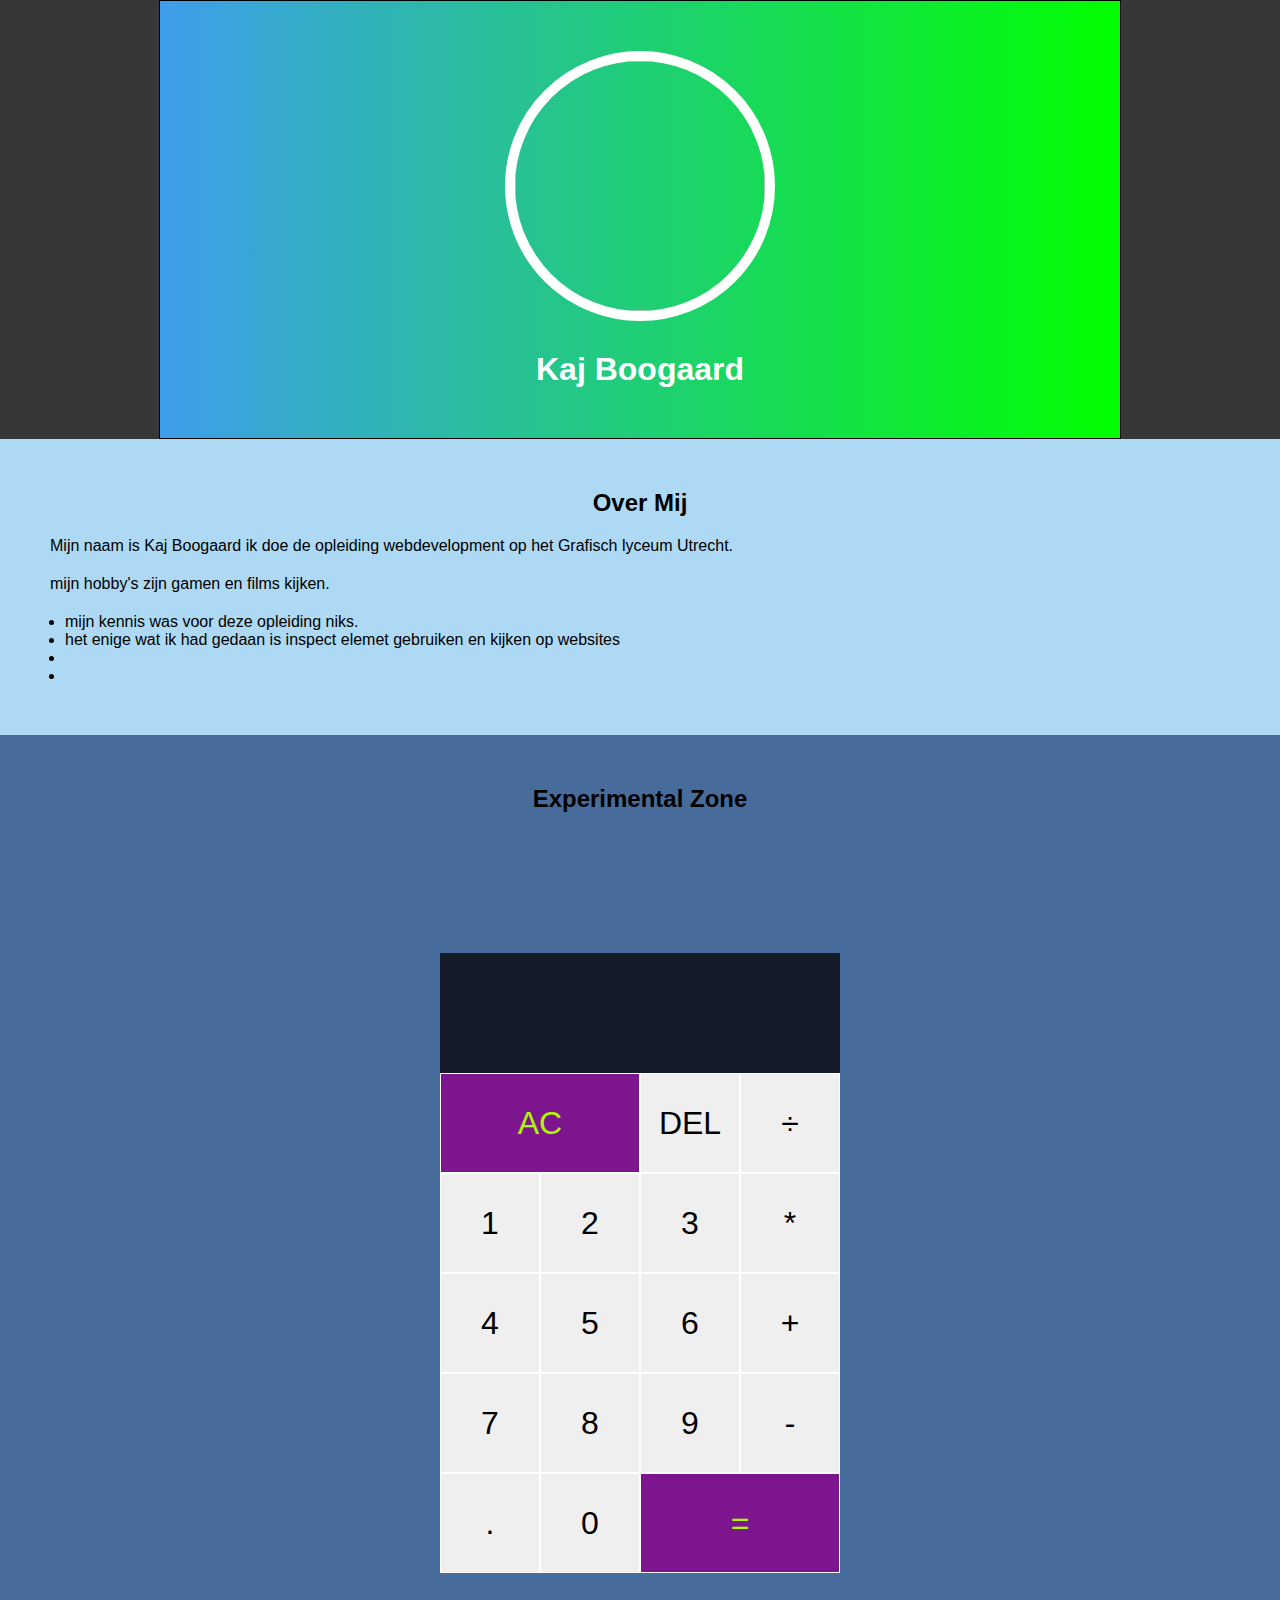
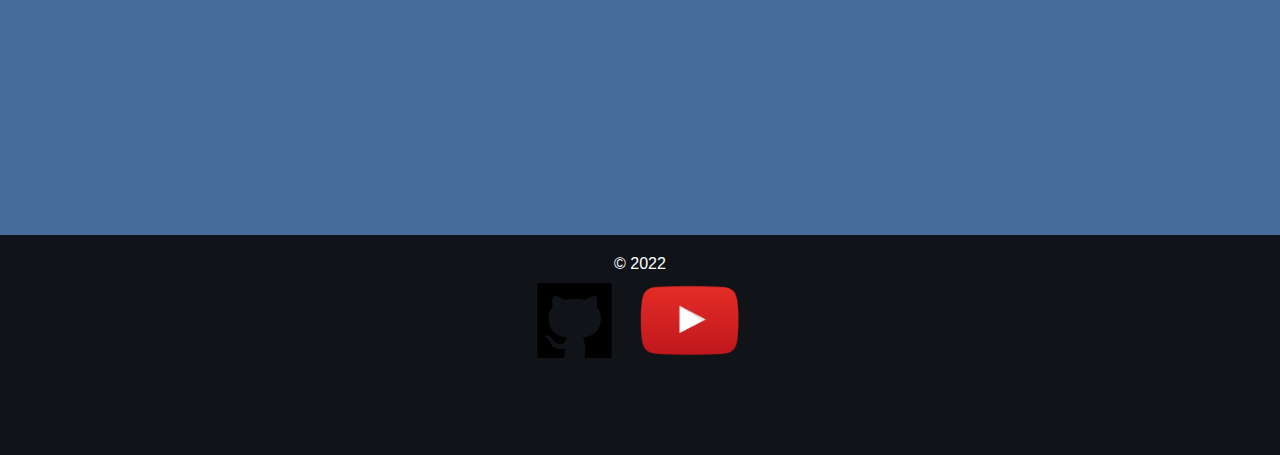
==== eindopdracht_module1/eindopdracht1/index.html @ ca9905d5 "commit" ====
<!DOCTYPE html>
<html lang="nl">
  <head>
    <title>Wie ben ik?</title>
    <link rel="stylesheet" href="assets/css/style.css" />
    <script src="Javascript\script.js" defer></script>
  </head>
  <body>
    <div id="container">
      <div id="header">
        <img src="assets/images/githubpfp.png" alt="" />
        <h1>Kaj Boogaard</h1>
      </div>
    </div>

    <div id="content">
      <h2>Over Mij</h2>
      <div id="intro">
        Mijn naam is Kaj Boogaard ik doe de opleiding webdevelopment op het
        Grafisch lyceum Utrecht.
      </div>
      <div id="overig">mijn hobby's zijn gamen en films kijken.</div>
      <div id="kennis">
        <ul>
          <li>mijn kennis was voor deze opleiding niks.</li>
          <li>het enige wat ik had gedaan is inspect elemet gebruiken en kijken op websites</li>
          <li></li>
          <li></li>
        </ul>
      </div>
    </div>
    <div id="experimental">
      <h2>Experimental Zone</h2>
      <div class="calculator-grid">
        <div class="output">
          <div class="previous-operand"></div>
          <div class="current-operand"></div>
        </div>
        <button class="span-two">AC</button>
        <button>DEL</button>
        <button>÷</button>
        <button>1</button>
        <button>2</button>
        <button>3</button>
        <button>*</button>
        <button>4</button>
        <button>5</button>
        <button>6</button>
        <button>+</button>
        <button>7</button>
        <button>8</button>
        <button>9</button>
        <button>-</button>
        <button>.</button>
        <button>0</button>
        <button class="span-two">=</button>
      </div>
    </div>
    <div id="footer">
      &copy; 2022
      <br />
      <ul>
        <li>
          <a href="#" title="Github"
            ><img src="assets/images/github.png" alt="Github"
          /></a>
        </li>
        <li>
          <a href="#" title="Youtube"
            ><img src="assets/images/youtube.png" alt="Youtube"
          /></a>
        </li>
      </ul>
    </div>
  </body>
</html>
---- eindopdracht_module1/eindopdracht1/assets/css/style.css ----
* {
  margin: 0;
  padding: 0;
  font-family: Arial, Helvetica, sans-serif;
}

body {
  background-color: rgba(0, 0, 0, 0.784);
}

#container {
  width: 960px;
  margin: 0 auto;
  border: 1px solid #000000;
  
}

#header {
  text-align: center;
  padding-top: 50px;
  padding-bottom: 50px;
 background: rgb(62,157,236);
background: linear-gradient(90deg, rgba(62,157,236,1) 0%, rgba(1,255,0,1) 100%);
}

#header img {
  width: 250px;
  height: 250px;
  border-radius: 50%;
  border: 10px solid #fff;
}

#header img:hover {
  transition: 300s;
  transform: rotate(36000deg) scale(1000);
}

#header h1 {
  padding-top: 30px;
  color: #fff;
}

#content {
  background-color: #add9f4;
  color: #000;
  padding: 50px;
}

#content h2 {
  text-align: center;
}

#content #intro {
  padding-top: 20px;
}
#content #overig {
  padding-top: 20px;
}
#content #kennis {
  padding-top: 20px;
}
#content #kennis ul {
  padding-left: 15px;
}

#experimental {
    background-color: #476C9B;
    height: 1000px;
    padding: 50px;
}
#experimental h2 {
    text-align: center;
}
#footer {
    background-color: #101419;
    height: 200px;
    color: #fff;
    text-align: center;
    padding-top: 20px;
}
#footer ul {
    display: block;
    padding-top: 10px;
}
#footer ul li {
    display: inline-block;
}

#footer ul li a {
    padding: 10px;
}

#footer ul li a img {
    height: 75px;
}




      .calculator-grid {
        display: grid;
        justify-content: center;
        align-content: center;
        min-height: 100vh;
        grid-template-columns: repeat(4, 100px);
        grid-template-rows: minmax(120px, auto) repeat(5, 100px);
        }
    
        .calculator-grid > button {
          cursor: pointer;
          font-size: 2rem;
          border: 1px, solid #FFFFFF;
          outline: none;
          background-color: rbga(255, 255, 255, 0.75);
        }
    
          .calculator-grid > button:hover {
            background-color: #a9a9a9;
          }
    
          .span-two {
            grid-column: span 2;
            color: #adf802;
            background-color: rgba(139, 0, 139, 0.8);
          }
    
          .output{
            grid-column: 1 / -1;
            background-color: rgba(0, 0, 0, 0.75);
            display: flex;
            align-items: flex-end;
            justify-content: space-around;
            flex-direction: column;
            padding: 10px;
            word-wrap: break-word;
            word-break: break-all;
          }
    
          .output .previous-operand{
            color: rgba(255,255, 255, 0.75);
            font-size: 1.5rem;
          }
    
          .output .current-operand{
            color: white;
            font-size: 2.5rem;
          }
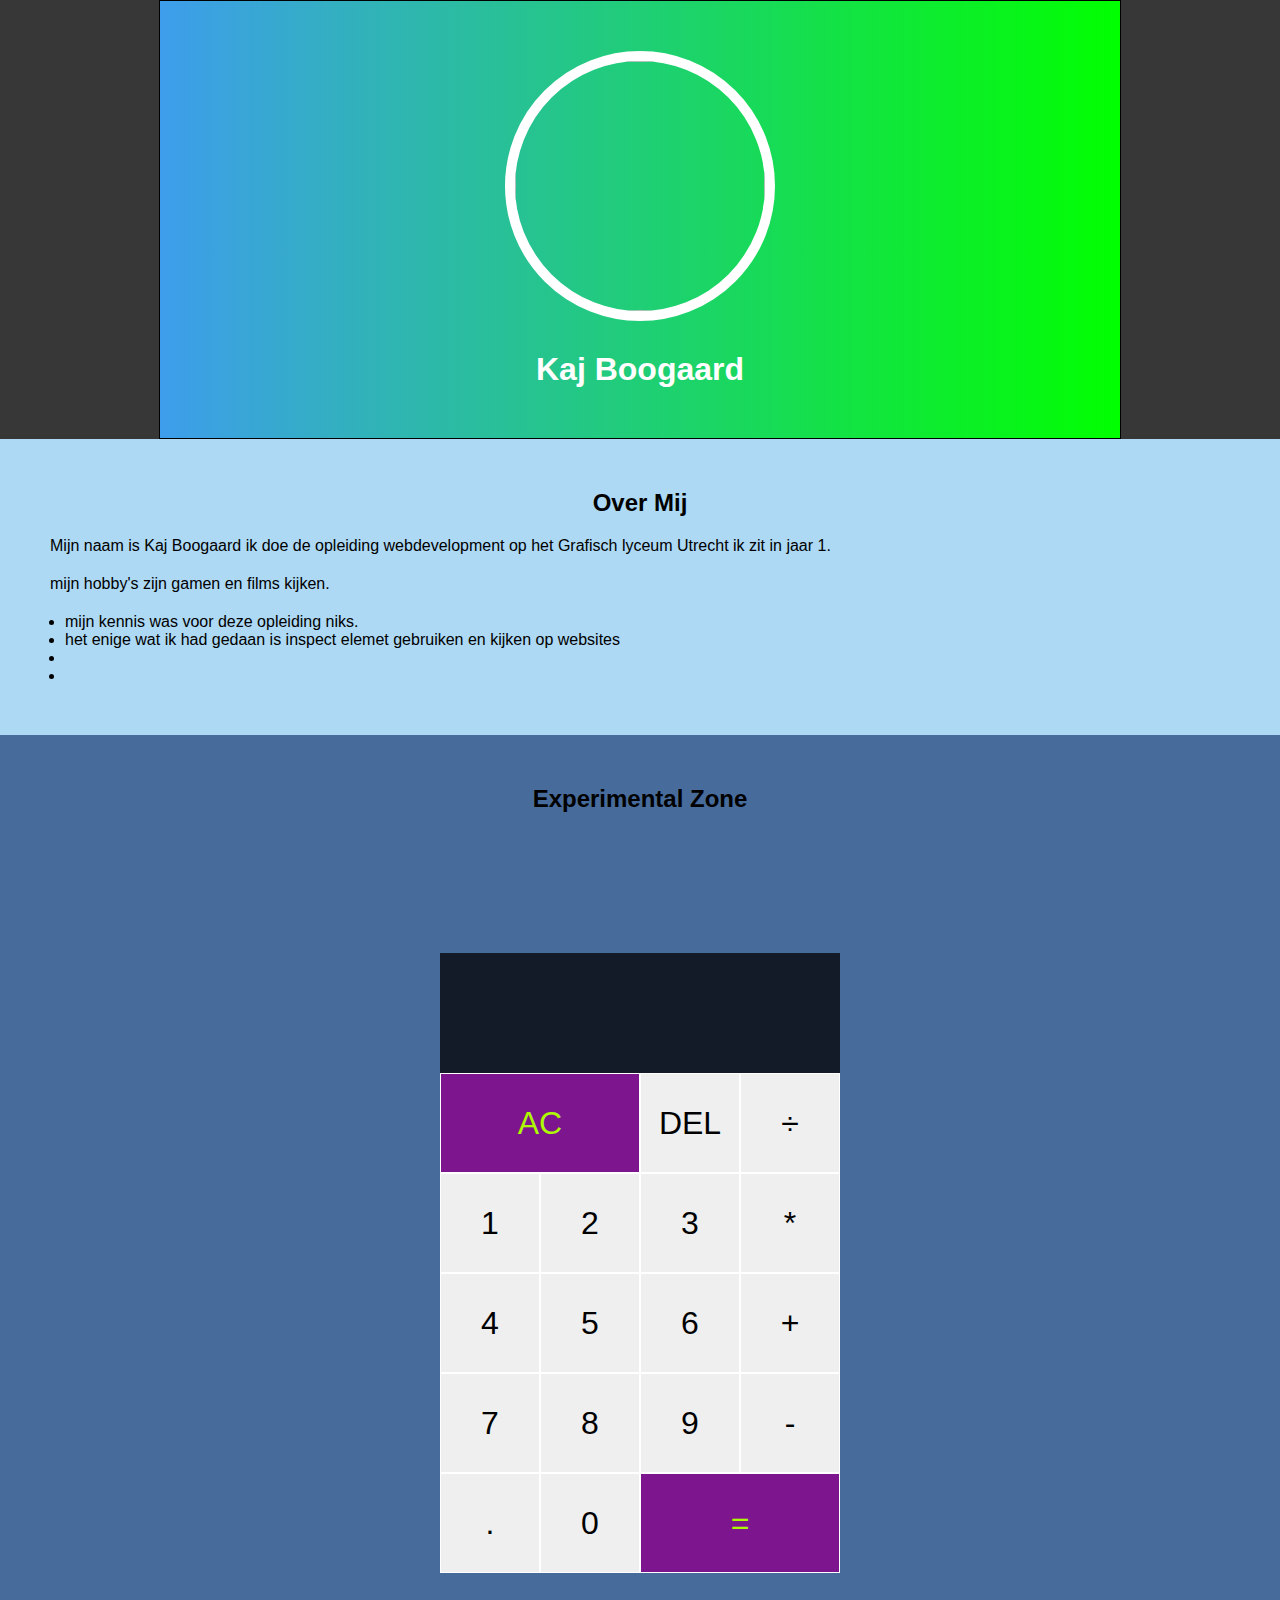
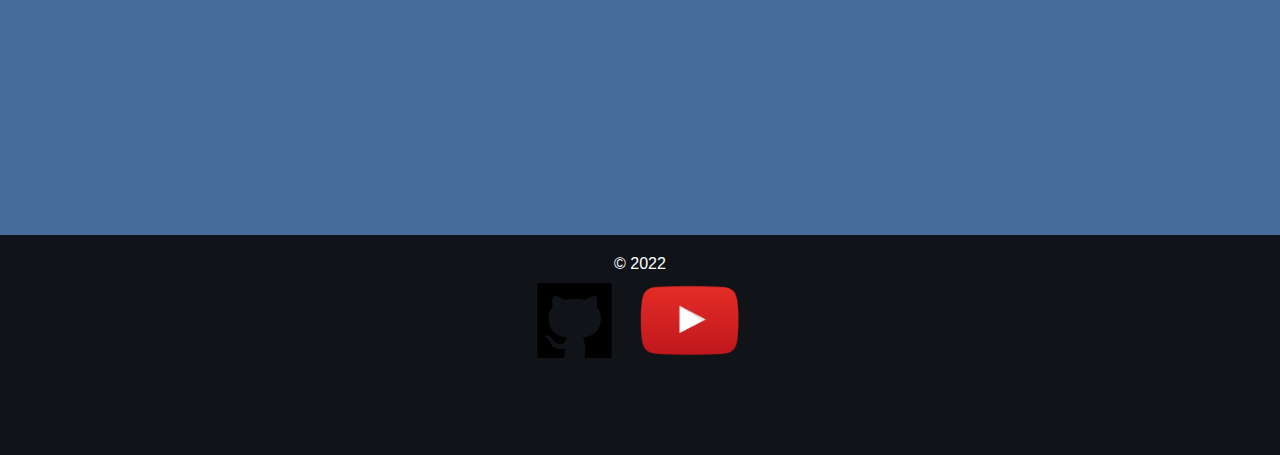
==== commit 710be54c: "commit" ====
--- a/eindopdracht_module1/eindopdracht1/index.html
+++ b/eindopdracht_module1/eindopdracht1/index.html
@@ -17,7 +17,7 @@
       <h2>Over Mij</h2>
       <div id="intro">
         Mijn naam is Kaj Boogaard ik doe de opleiding webdevelopment op het
-        Grafisch lyceum Utrecht.
+        Grafisch lyceum Utrecht ik zit in jaar 1.
       </div>
       <div id="overig">mijn hobby's zijn gamen en films kijken.</div>
       <div id="kennis">
@@ -61,12 +61,12 @@
       <br />
       <ul>
         <li>
-          <a href="#" title="Github"
+          <a href="https://github.com/Kajofzo" title="Github"
             ><img src="assets/images/github.png" alt="Github"
           /></a>
         </li>
         <li>
-          <a href="#" title="Youtube"
+          <a href="https://www.youtube.com/" title="Youtube"
             ><img src="assets/images/youtube.png" alt="Youtube"
           /></a>
         </li>
